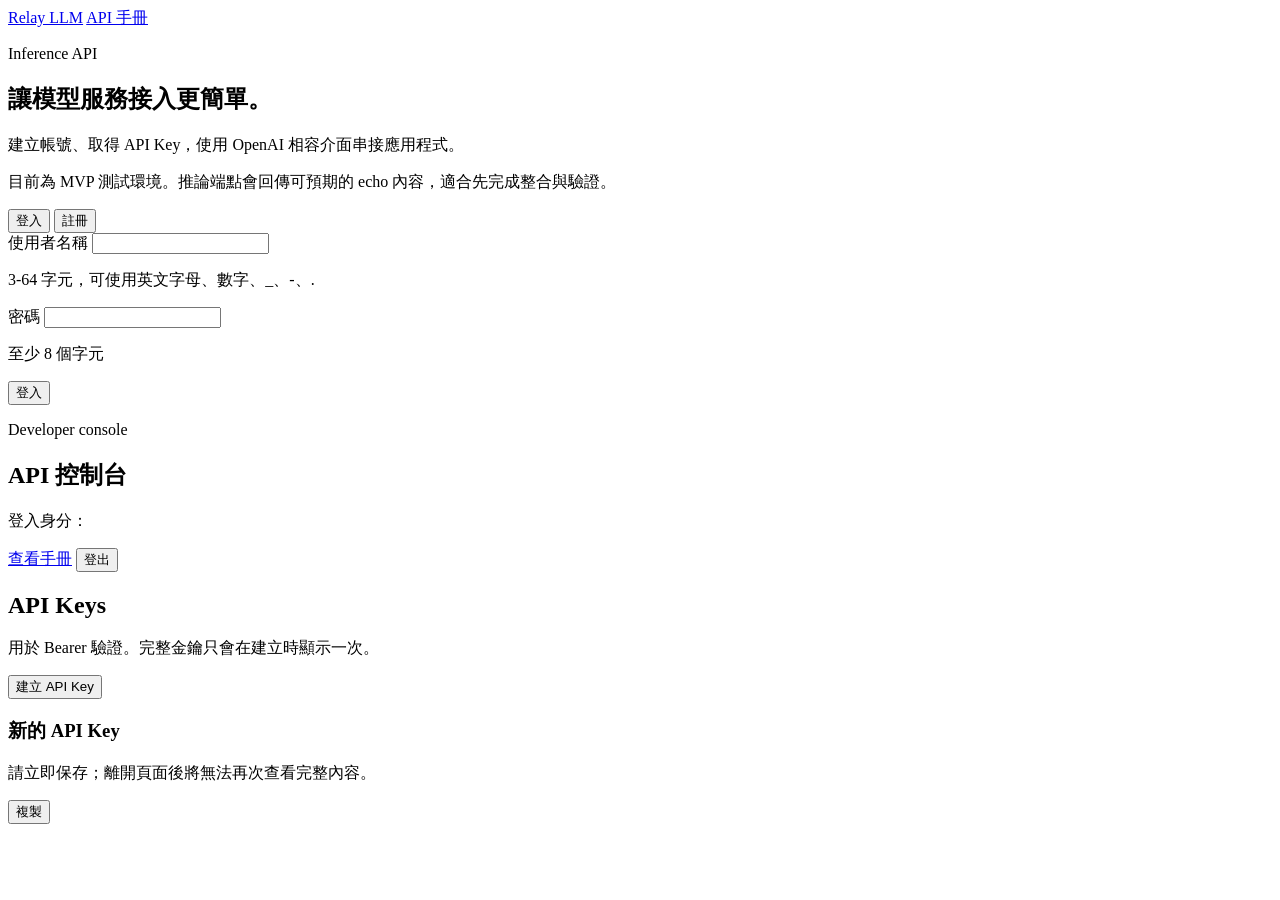
==== public/index.html @ bd74e188 "feat: 完成 FastAPI 推論服務 MVP" ====
<!doctype html>
<html lang="zh-Hant">
<head>
  <meta charset="utf-8">
  <meta name="viewport" content="width=device-width, initial-scale=1">
  <title>Relay LLM - API 控制台</title>
  <link rel="stylesheet" href="/static/styles.css">
</head>
<body>
  <header class="site-header">
    <a class="brand" href="/"><span class="brand-mark" aria-hidden="true"></span><span>Relay LLM</span></a>
    <a class="nav-link" href="/manual">API 手冊</a>
  </header>

  <main class="shell">
    <section id="auth-view" class="auth-layout hidden">
      <div class="intro">
        <p class="eyebrow">Inference API</p>
        <h1>讓模型服務接入更簡單。</h1>
        <p class="lede">建立帳號、取得 API Key，使用 OpenAI 相容介面串接應用程式。</p>
        <p class="service-note">目前為 MVP 測試環境。推論端點會回傳可預期的 echo 內容，適合先完成整合與驗證。</p>
      </div>

      <div class="auth-panel">
        <div class="tabs" role="tablist" aria-label="帳號操作">
          <button class="tab" id="login-tab" role="tab" aria-selected="true" aria-controls="account-form">登入</button>
          <button class="tab" id="register-tab" role="tab" aria-selected="false" aria-controls="account-form">註冊</button>
        </div>
        <form id="account-form" class="form-stack">
          <div class="field">
            <label for="username">使用者名稱</label>
            <input id="username" name="username" autocomplete="username" minlength="3" maxlength="64" required>
            <p id="username-hint" class="hint hidden">3-64 字元，可使用英文字母、數字、_、-、.</p>
          </div>
          <div class="field">
            <label for="password">密碼</label>
            <input id="password" name="password" type="password" autocomplete="current-password" minlength="8" maxlength="128" required>
            <p class="hint">至少 8 個字元</p>
          </div>
          <p id="form-error" class="form-error" role="alert"></p>
          <button id="submit-button" class="button button-primary button-block" type="submit">登入</button>
        </form>
      </div>
    </section>

    <section id="dashboard-view" class="hidden">
      <div class="dashboard-header">
        <div>
          <p class="eyebrow">Developer console</p>
          <h1>API 控制台</h1>
          <p>登入身分：<strong id="current-user"></strong></p>
        </div>
        <div class="dashboard-actions">
          <a class="button button-secondary" href="/manual">查看手冊</a>
          <button id="logout-button" class="button button-danger" type="button">登出</button>
        </div>
      </div>

      <section class="key-section">
        <div class="section-heading">
          <div>
            <h2>API Keys</h2>
            <p>用於 Bearer 驗證。完整金鑰只會在建立時顯示一次。</p>
          </div>
          <button id="create-key-button" class="button button-primary" type="button">建立 API Key</button>
        </div>

        <div id="new-key" class="new-key hidden" aria-live="polite">
          <h3>新的 API Key</h3>
          <p>請立即保存；離開頁面後將無法再次查看完整內容。</p>
          <div class="key-value">
            <code id="new-key-value"></code>
            <button id="copy-key-button" class="button button-secondary" type="button">複製</button>
          </div>
        </div>

        <div id="key-list" class="key-list"></div>
      </section>
    </section>
  </main>

  <div id="toast" class="toast hidden" role="status"></div>
  <script src="/static/app.js" defer></script>
</body>
</html>
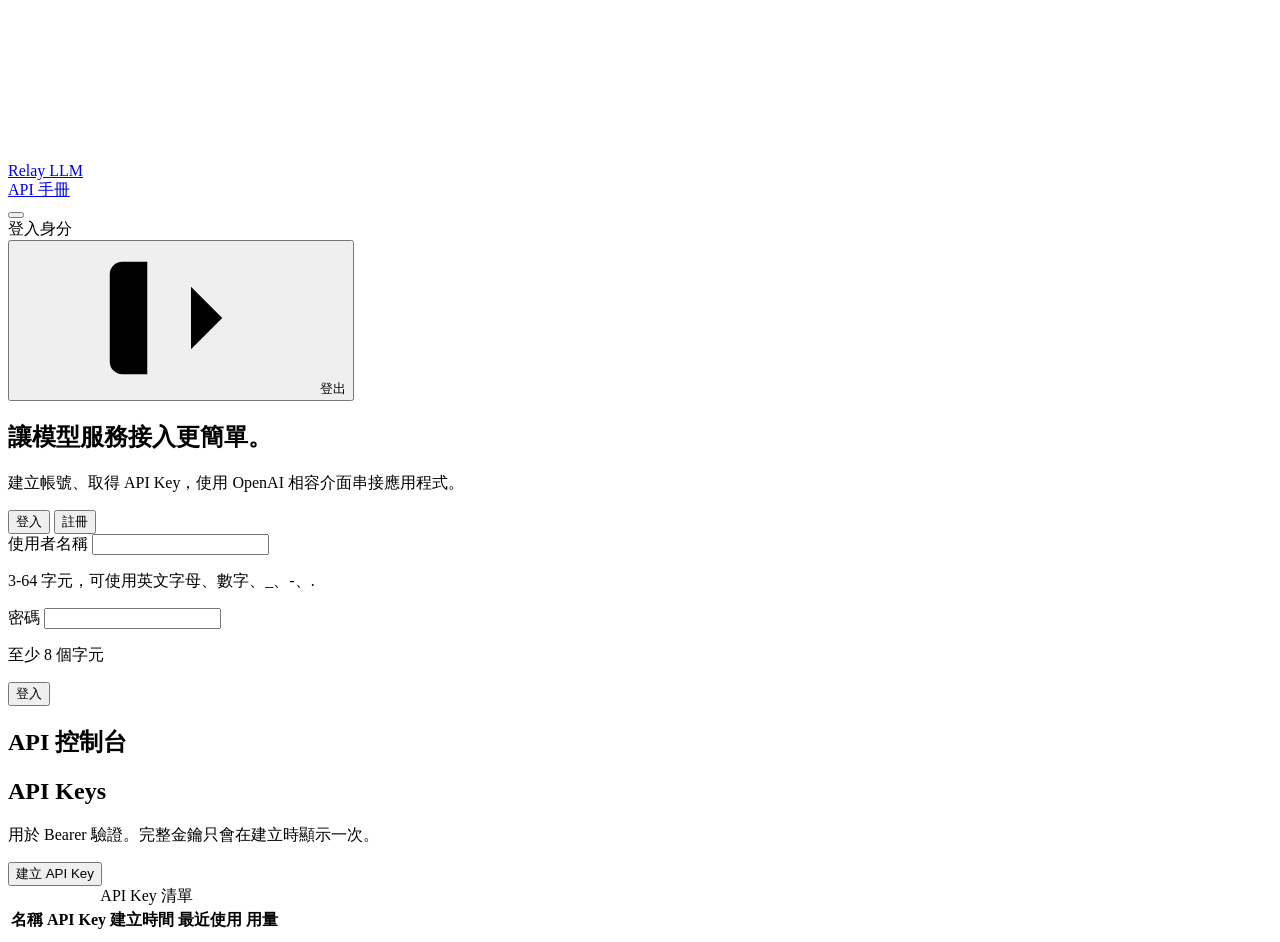
==== commit 9bbd6c28: "feat: build API key management console" ====
--- a/public/index.html
+++ b/public/index.html
@@ -7,18 +7,59 @@
   <link rel="stylesheet" href="/static/styles.css">
 </head>
 <body>
+  <svg class="icon-sprite" aria-hidden="true">
+    <symbol id="icon-pencil" viewBox="0 0 24 24">
+      <path d="M21.174 6.812a1 1 0 0 0-3.986-3.987L3.842 16.174a2 2 0 0 0-.5.83l-1.321 4.352a.5.5 0 0 0 .623.622l4.353-1.32a2 2 0 0 0 .83-.497z"></path>
+      <path d="m15 5 4 4"></path>
+    </symbol>
+    <symbol id="icon-trash" viewBox="0 0 24 24">
+      <path d="M3 6h18"></path>
+      <path d="M19 6v14a2 2 0 0 1-2 2H7a2 2 0 0 1-2-2V6"></path>
+      <path d="M8 6V4a2 2 0 0 1 2-2h4a2 2 0 0 1 2 2v2"></path>
+      <path d="M10 11v6"></path>
+      <path d="M14 11v6"></path>
+    </symbol>
+    <symbol id="icon-log-out" viewBox="0 0 24 24">
+      <path d="m16 17 5-5-5-5"></path>
+      <path d="M21 12H9"></path>
+      <path d="M9 21H5a2 2 0 0 1-2-2V5a2 2 0 0 1 2-2h4"></path>
+    </symbol>
+  </svg>
+
   <header class="site-header">
     <a class="brand" href="/"><span class="brand-mark" aria-hidden="true"></span><span>Relay LLM</span></a>
-    <a class="nav-link" href="/manual">API 手冊</a>
+    <nav class="site-nav" aria-label="主要導覽">
+      <a class="nav-link" href="/manual">API 手冊</a>
+      <div id="account-menu" class="account-menu hidden">
+        <button
+          id="avatar-button"
+          class="avatar-button"
+          type="button"
+          aria-expanded="false"
+          aria-controls="account-popper"
+          aria-label="開啟帳號選單"
+        >
+          <span id="avatar-initial" aria-hidden="true"></span>
+        </button>
+        <div id="account-popper" class="account-popper hidden" aria-label="帳號選項">
+          <div class="account-summary">
+            <span>登入身分</span>
+            <strong id="nav-current-user"></strong>
+          </div>
+          <button id="logout-button" class="account-menu-item" type="button">
+            <svg class="icon" aria-hidden="true"><use href="#icon-log-out"></use></svg>
+            <span>登出</span>
+          </button>
+        </div>
+      </div>
+    </nav>
   </header>
 
   <main class="shell">
     <section id="auth-view" class="auth-layout hidden">
       <div class="intro">
-        <p class="eyebrow">Inference API</p>
         <h1>讓模型服務接入更簡單。</h1>
         <p class="lede">建立帳號、取得 API Key，使用 OpenAI 相容介面串接應用程式。</p>
-        <p class="service-note">目前為 MVP 測試環境。推論端點會回傳可預期的 echo 內容，適合先完成整合與驗證。</p>
       </div>
 
       <div class="auth-panel">
@@ -46,13 +87,7 @@
     <section id="dashboard-view" class="hidden">
       <div class="dashboard-header">
         <div>
-          <p class="eyebrow">Developer console</p>
           <h1>API 控制台</h1>
-          <p>登入身分：<strong id="current-user"></strong></p>
-        </div>
-        <div class="dashboard-actions">
-          <a class="button button-secondary" href="/manual">查看手冊</a>
-          <button id="logout-button" class="button button-danger" type="button">登出</button>
         </div>
       </div>
 
@@ -65,22 +100,75 @@
           <button id="create-key-button" class="button button-primary" type="button">建立 API Key</button>
         </div>
 
-        <div id="new-key" class="new-key hidden" aria-live="polite">
-          <h3>新的 API Key</h3>
-          <p>請立即保存；離開頁面後將無法再次查看完整內容。</p>
-          <div class="key-value">
-            <code id="new-key-value"></code>
-            <button id="copy-key-button" class="button button-secondary" type="button">複製</button>
-          </div>
+        <div class="key-table-wrap">
+          <table class="key-table">
+            <caption>API Key 清單</caption>
+            <thead>
+              <tr>
+                <th scope="col">名稱</th>
+                <th scope="col">API Key</th>
+                <th scope="col">建立時間</th>
+                <th scope="col">最近使用</th>
+                <th scope="col">用量</th>
+                <th scope="col"></th>
+              </tr>
+            </thead>
+            <tbody id="key-list"></tbody>
+          </table>
         </div>
-
-        <div id="key-list" class="key-list"></div>
       </section>
     </section>
   </main>
+
+  <dialog id="key-name-dialog" class="dialog" aria-labelledby="key-name-title">
+    <form id="key-name-form" class="dialog-form">
+      <div class="dialog-header">
+        <h2 id="key-name-title">建立 API Key</h2>
+      </div>
+      <div class="field">
+        <label for="key-name-input">Key 名稱</label>
+        <input id="key-name-input" name="name" maxlength="64" placeholder="例如：Production" required>
+      </div>
+      <p id="key-name-error" class="form-error" role="alert"></p>
+      <div class="dialog-actions">
+        <button id="key-name-cancel" class="button button-secondary" type="button">取消</button>
+        <button id="key-name-submit" class="button button-primary" type="submit">建立</button>
+      </div>
+    </form>
+  </dialog>
+
+  <dialog id="new-key" class="dialog" aria-labelledby="new-key-title">
+    <div class="dialog-form">
+      <div class="dialog-header">
+        <h2 id="new-key-title">新的 API Key</h2>
+      </div>
+      <p class="dialog-copy">請立即保存；關閉後將無法再次查看完整內容。</p>
+      <div class="key-value">
+        <code id="new-key-value"></code>
+        <button id="copy-key-button" class="button button-secondary" type="button">複製</button>
+      </div>
+      <p id="new-key-status" class="dialog-status" role="status"></p>
+      <div class="dialog-actions">
+        <button id="new-key-close" class="button button-primary" type="button">完成</button>
+      </div>
+    </div>
+  </dialog>
+
+  <dialog id="remove-key-dialog" class="dialog" aria-labelledby="remove-key-title">
+    <form id="remove-key-form" class="dialog-form">
+      <div class="dialog-header">
+        <h2 id="remove-key-title">移除 API Key</h2>
+      </div>
+      <p class="dialog-copy">「<strong id="remove-key-name"></strong>」將立即失效，且無法復原。</p>
+      <p id="remove-key-error" class="form-error" role="alert"></p>
+      <div class="dialog-actions">
+        <button id="remove-key-cancel" class="button button-secondary" type="button">取消</button>
+        <button id="remove-key-submit" class="button button-danger-solid" type="submit">移除 Key</button>
+      </div>
+    </form>
+  </dialog>
 
   <div id="toast" class="toast hidden" role="status"></div>
   <script src="/static/app.js" defer></script>
 </body>
 </html>
-
